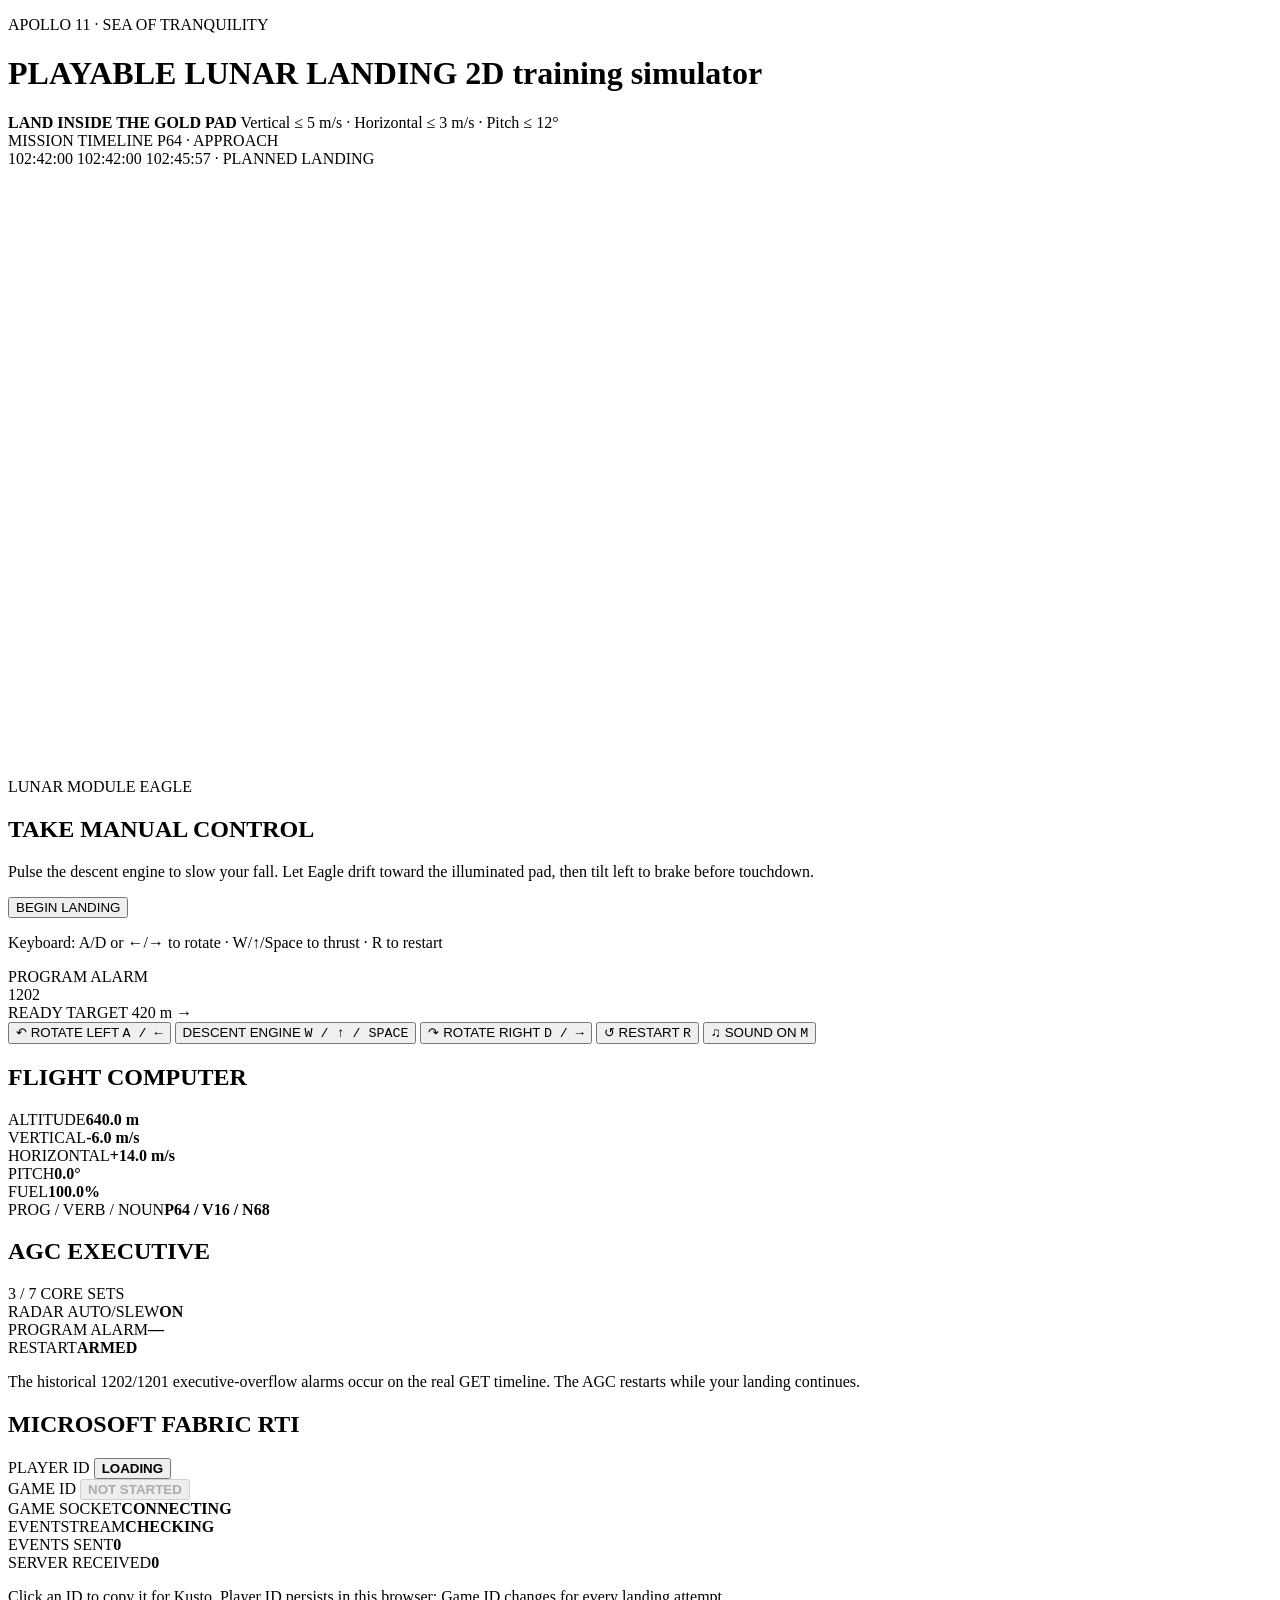
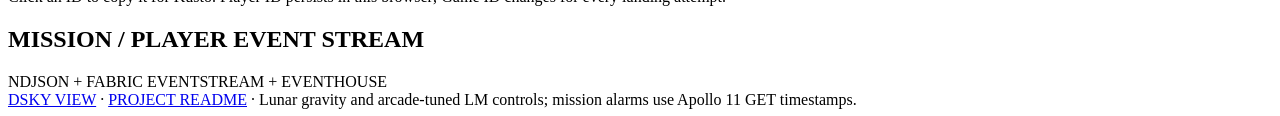
==== lander-2d/index.html @ c5b8b2ea "implementing the flying" ====
<!DOCTYPE html>
<html lang="en">
<head>
<meta charset="UTF-8" />
<meta name="viewport" content="width=device-width, initial-scale=1" />
<title>Apollo 11 — Playable Lunar Landing Simulator</title>
<link rel="stylesheet" href="/lander/style.css" />
</head>
<body>
  <main class="wrap">
    <header class="page-header">
      <div>
        <p class="eyebrow">APOLLO 11 · SEA OF TRANQUILITY</p>
        <h1>PLAYABLE LUNAR LANDING <span>2D training simulator</span></h1>
      </div>
      <div class="objective">
        <strong>LAND INSIDE THE GOLD PAD</strong>
        <span>Vertical ≤ 5 m/s · Horizontal ≤ 3 m/s · Pitch ≤ 12°</span>
      </div>
    </header>

    <section class="timeline" aria-label="Apollo 11 approach timeline">
      <div class="timeline-heading">
        <span>MISSION TIMELINE</span>
        <span id="game-phase">P64 · APPROACH</span>
      </div>
      <div class="timeline-track">
        <div id="timeline-fill" class="timeline-fill"></div>
        <div id="timeline-needle" class="timeline-needle"></div>
        <div id="timeline-markers" class="timeline-markers"></div>
      </div>
      <div class="timeline-labels">
        <span id="get-start">102:42:00</span>
        <span id="get-clock" class="get-clock">102:42:00</span>
        <span id="get-end">102:45:57 · PLANNED LANDING</span>
      </div>
    </section>

    <section class="stage" aria-label="Playable two-dimensional lunar landing scene">
      <canvas id="scene" width="1100" height="590"></canvas>

      <div id="game-overlay" class="game-overlay">
        <div class="overlay-panel">
          <p id="overlay-kicker" class="overlay-kicker">LUNAR MODULE EAGLE</p>
          <h2 id="overlay-title">TAKE MANUAL CONTROL</h2>
          <p id="overlay-copy">
            Pulse the descent engine to slow your fall. Let Eagle drift toward the
            illuminated pad, then tilt left to brake before touchdown.
          </p>
          <button id="start-button" class="primary-button" type="button">BEGIN LANDING</button>
          <p class="overlay-hint">Keyboard: A/D or ←/→ to rotate · W/↑/Space to thrust · R to restart</p>
        </div>
      </div>

      <div id="alarm-flash" class="alarm-flash hidden" role="alert">
        <div class="alarm-label">PROGRAM ALARM</div>
        <div class="alarm-flash-code" id="alarm-flash-code">1202</div>
        <div class="alarm-flash-note" id="alarm-flash-note"></div>
      </div>

      <div class="stage-status">
        <span id="game-state-badge" class="status-badge">READY</span>
        <span id="target-bearing">TARGET 420 m →</span>
      </div>
    </section>

    <section class="controls" aria-label="Lander controls">
      <button class="control-button rotate" data-control="left" type="button" aria-label="Rotate left">
        <span class="control-icon">↶</span>
        <span>ROTATE LEFT</span>
        <kbd>A / ←</kbd>
      </button>
      <button class="control-button thrust" data-control="thrust" type="button" aria-label="Fire descent engine">
        <span class="engine-light"></span>
        <span>DESCENT ENGINE</span>
        <kbd>W / ↑ / SPACE</kbd>
      </button>
      <button class="control-button rotate" data-control="right" type="button" aria-label="Rotate right">
        <span class="control-icon">↷</span>
        <span>ROTATE RIGHT</span>
        <kbd>D / →</kbd>
      </button>
      <button id="restart-button" class="control-button restart" type="button" aria-label="Restart mission">
        <span class="control-icon">↺</span>
        <span>RESTART</span>
        <kbd>R</kbd>
      </button>
      <button id="sound-button" class="control-button sound active" type="button" aria-label="Mute background audio" aria-pressed="true">
        <span id="sound-icon" class="control-icon">♫</span>
        <span id="sound-label">SOUND ON</span>
        <kbd>M</kbd>
      </button>
    </section>

    <section class="hud">
      <article class="hud-card">
        <h2>FLIGHT COMPUTER</h2>
        <div class="readout-grid">
          <div><span>ALTITUDE</span><b id="hud-alt">640.0 m</b></div>
          <div><span>VERTICAL</span><b id="hud-vspd">-6.0 m/s</b></div>
          <div><span>HORIZONTAL</span><b id="hud-hspd">+14.0 m/s</b></div>
          <div><span>PITCH</span><b id="hud-pitch">0.0°</b></div>
          <div><span>FUEL</span><b id="hud-fuel">100.0%</b></div>
          <div><span>PROG / VERB / NOUN</span><b id="hud-pvn">P64 / V16 / N68</b></div>
        </div>
        <div class="fuel-meter" aria-label="Descent stage fuel">
          <div id="fuel-fill" class="fuel-fill"></div>
        </div>
      </article>

      <article class="hud-card">
        <h2>AGC EXECUTIVE</h2>
        <div class="meter"><div id="core-fill" class="meter-fill"></div></div>
        <div class="meter-label"><span id="core-count">3</span> / <span id="core-max">7</span> CORE SETS</div>
        <div class="hud-row"><span>RADAR AUTO/SLEW</span><b id="hud-radar" class="warning">ON</b></div>
        <div class="hud-row"><span>PROGRAM ALARM</span><b id="hud-alarm">—</b></div>
        <div class="hud-row"><span>RESTART</span><b id="hud-restart">ARMED</b></div>
        <p class="hint">The historical 1202/1201 executive-overflow alarms occur on the real GET timeline. The AGC restarts while your landing continues.</p>
      </article>

      <article class="hud-card">
        <h2>MICROSOFT FABRIC RTI</h2>
        <div class="hud-row">
          <span>PLAYER ID</span>
          <button id="player-id-button" class="id-button" type="button" title="Copy full Player ID">
            <b id="hud-player-id">LOADING</b>
          </button>
        </div>
        <div class="hud-row">
          <span>GAME ID</span>
          <button id="game-id-button" class="id-button" type="button" title="Copy full Game ID" disabled>
            <b id="hud-game-id">NOT STARTED</b>
          </button>
        </div>
        <div class="hud-row"><span>GAME SOCKET</span><b id="conn-status">CONNECTING</b></div>
        <div class="hud-row"><span>EVENTSTREAM</span><b id="hud-fabric">CHECKING</b></div>
        <div class="hud-row"><span>EVENTS SENT</span><b id="hud-events-sent">0</b></div>
        <div class="hud-row"><span>SERVER RECEIVED</span><b id="hud-server-received">0</b></div>
        <p class="hint">Click an ID to copy it for Kusto. Player ID persists in this browser; Game ID changes for every landing attempt.</p>
      </article>
    </section>

    <section class="telemetry-panel">
      <div class="telemetry-heading">
        <h2>MISSION / PLAYER EVENT STREAM</h2>
        <span>NDJSON + FABRIC EVENTSTREAM + EVENTHOUSE</span>
      </div>
      <div id="event-log" class="event-log" aria-live="polite"></div>
    </section>

    <footer>
      <a href="/">DSKY VIEW</a>
      <span>·</span>
      <a href="/README.md">PROJECT README</a>
      <span>·</span>
      <span>Lunar gravity and arcade-tuned LM controls; mission alarms use Apollo 11 GET timestamps.</span>
    </footer>
  </main>
  <audio id="background-audio" src="/audio/WhatAldrinSaw.mp3" loop preload="auto"></audio>
  <script src="/lander/app.js"></script>
</body>
</html>
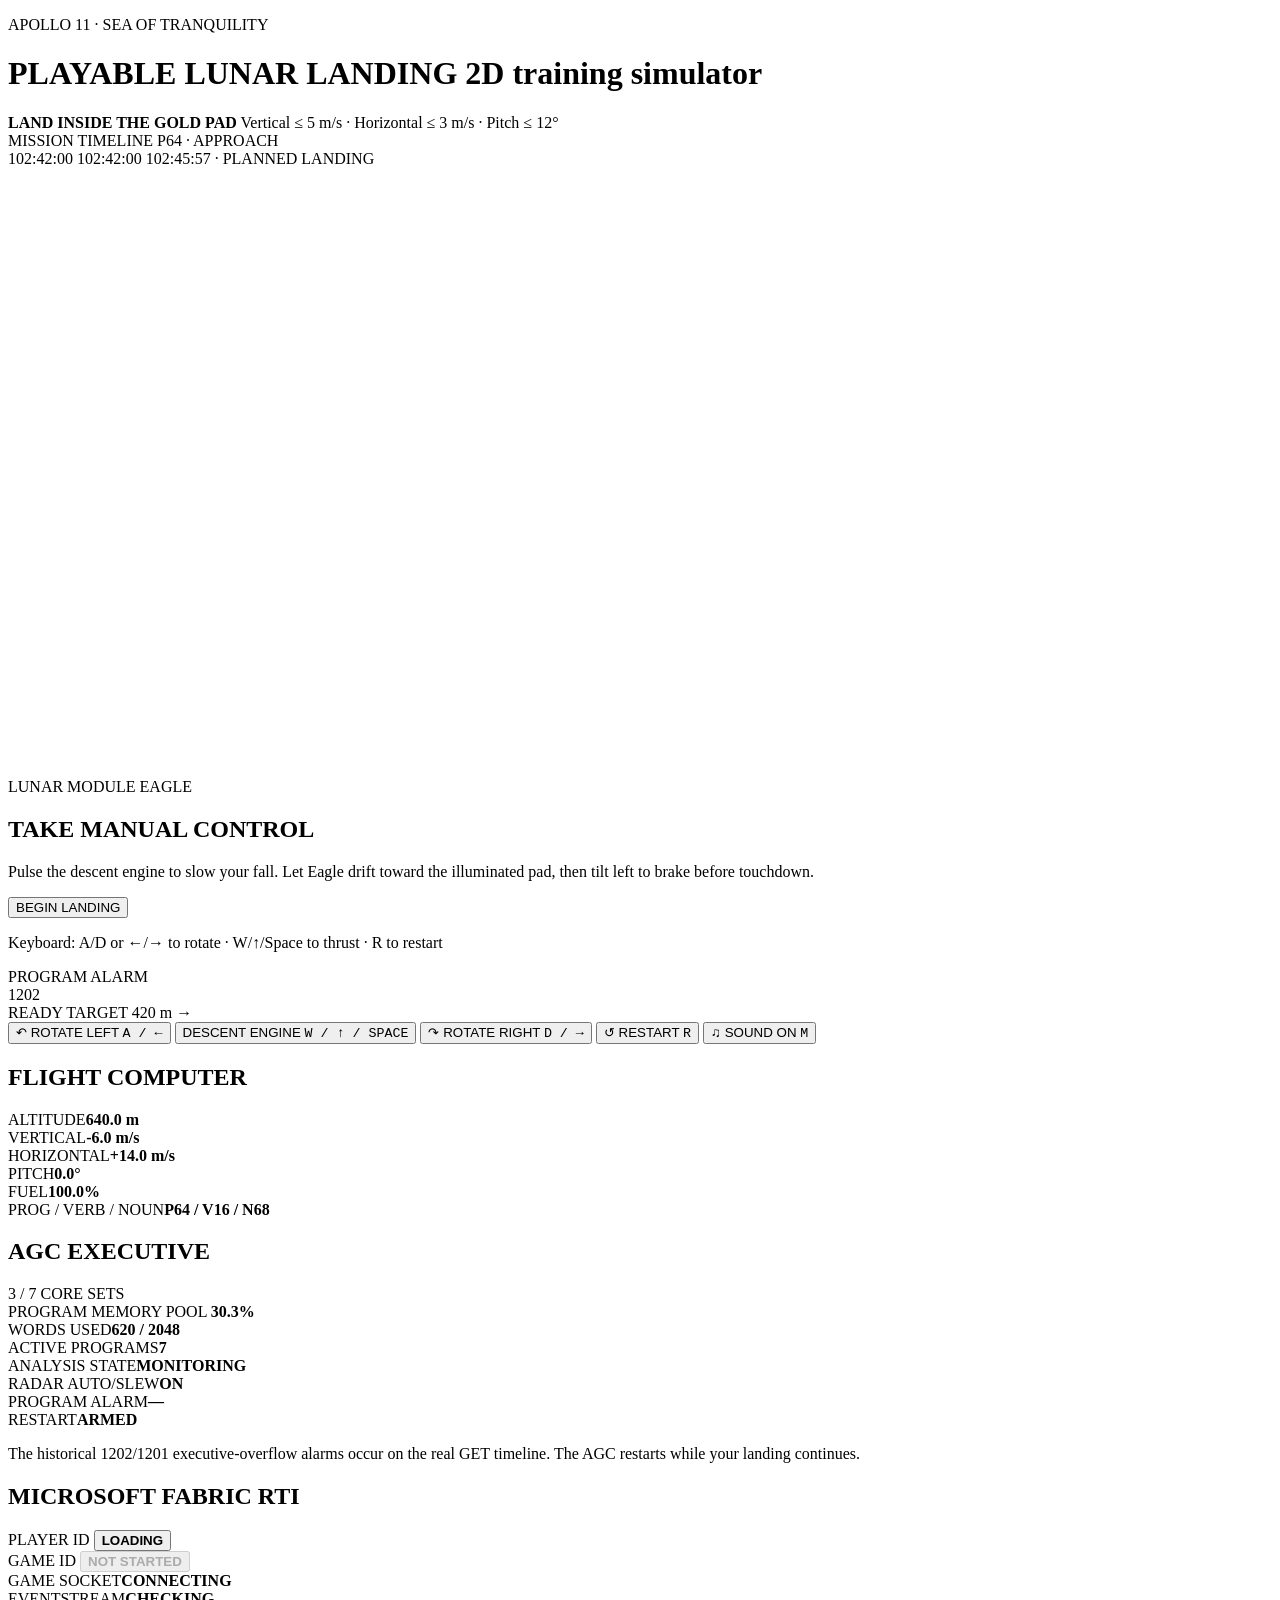
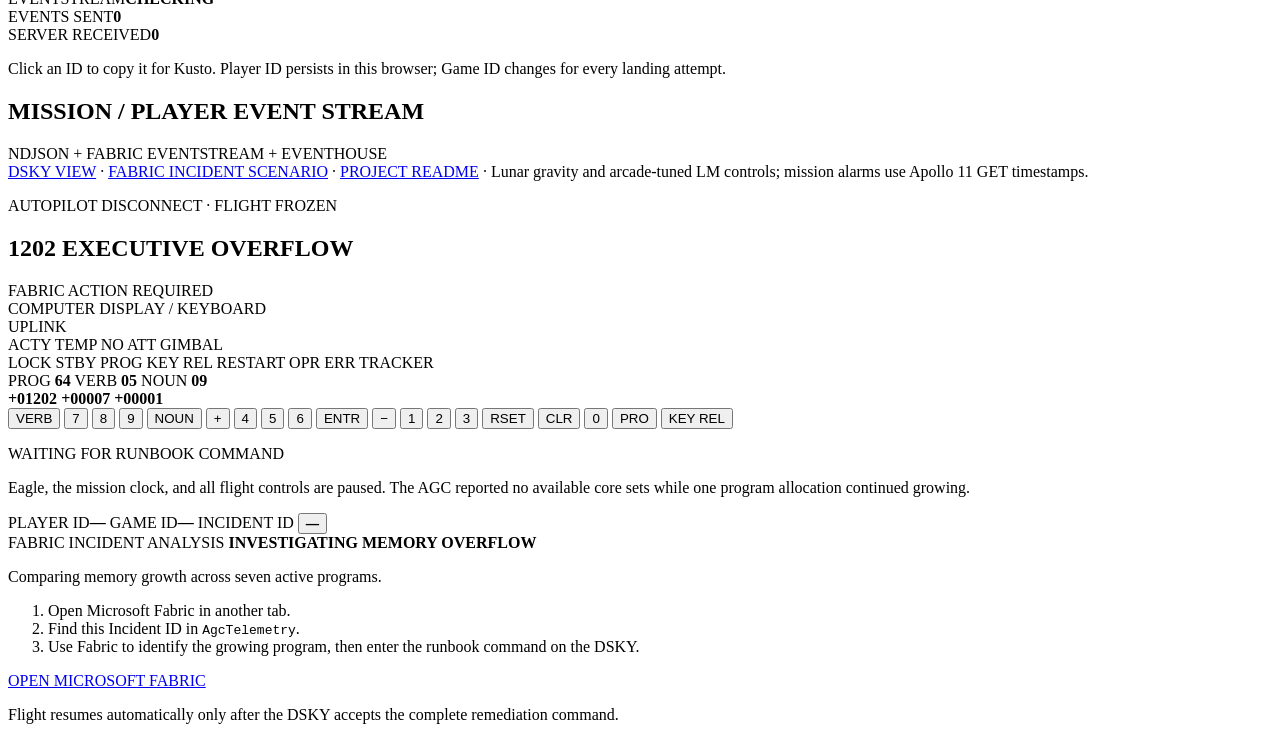
==== commit 62f2f3d7: "different sounds, keyboard works" ====
--- a/lander-2d/index.html
+++ b/lander-2d/index.html
@@ -10,12 +10,12 @@
   <main class="wrap">
     <header class="page-header">
       <div>
-        <p class="eyebrow">APOLLO 11 · SEA OF TRANQUILITY</p>
-        <h1>PLAYABLE LUNAR LANDING <span>2D training simulator</span></h1>
+        <p id="page-eyebrow" class="eyebrow">APOLLO 11 · SEA OF TRANQUILITY</p>
+        <h1 id="page-title">PLAYABLE LUNAR LANDING <span>2D training simulator</span></h1>
       </div>
       <div class="objective">
-        <strong>LAND INSIDE THE GOLD PAD</strong>
-        <span>Vertical ≤ 5 m/s · Horizontal ≤ 3 m/s · Pitch ≤ 12°</span>
+        <strong id="objective-title">LAND INSIDE THE GOLD PAD</strong>
+        <span id="objective-copy">Vertical ≤ 5 m/s · Horizontal ≤ 3 m/s · Pitch ≤ 12°</span>
       </div>
     </header>
 
@@ -53,7 +53,7 @@
       </div>
 
       <div id="alarm-flash" class="alarm-flash hidden" role="alert">
-        <div class="alarm-label">PROGRAM ALARM</div>
+        <div id="alarm-label" class="alarm-label">PROGRAM ALARM</div>
         <div class="alarm-flash-code" id="alarm-flash-code">1202</div>
         <div class="alarm-flash-note" id="alarm-flash-note"></div>
       </div>
@@ -112,10 +112,20 @@
         <h2>AGC EXECUTIVE</h2>
         <div class="meter"><div id="core-fill" class="meter-fill"></div></div>
         <div class="meter-label"><span id="core-count">3</span> / <span id="core-max">7</span> CORE SETS</div>
-        <div class="hud-row"><span>RADAR AUTO/SLEW</span><b id="hud-radar" class="warning">ON</b></div>
+        <div id="memory-panel" class="incident-memory-panel hidden">
+          <div class="memory-heading">
+            <span>PROGRAM MEMORY POOL</span>
+            <b id="memory-percent">30.3%</b>
+          </div>
+          <div class="memory-meter"><div id="memory-fill" class="memory-fill"></div></div>
+          <div class="hud-row"><span>WORDS USED</span><b id="memory-words">620 / 2048</b></div>
+          <div class="hud-row"><span>ACTIVE PROGRAMS</span><b>7</b></div>
+          <div class="hud-row"><span>ANALYSIS STATE</span><b id="agent-hud-state">MONITORING</b></div>
+        </div>
+        <div class="hud-row"><span id="radar-label">RADAR AUTO/SLEW</span><b id="hud-radar" class="warning">ON</b></div>
         <div class="hud-row"><span>PROGRAM ALARM</span><b id="hud-alarm">—</b></div>
         <div class="hud-row"><span>RESTART</span><b id="hud-restart">ARMED</b></div>
-        <p class="hint">The historical 1202/1201 executive-overflow alarms occur on the real GET timeline. The AGC restarts while your landing continues.</p>
+        <p id="agc-hint" class="hint">The historical 1202/1201 executive-overflow alarms occur on the real GET timeline. The AGC restarts while your landing continues.</p>
       </article>
 
       <article class="hud-card">
@@ -151,12 +161,115 @@
     <footer>
       <a href="/">DSKY VIEW</a>
       <span>·</span>
+      <a id="scenario-link" href="/apollo-lander">FABRIC INCIDENT SCENARIO</a>
+      <span>·</span>
       <a href="/README.md">PROJECT README</a>
       <span>·</span>
       <span>Lunar gravity and arcade-tuned LM controls; mission alarms use Apollo 11 GET timestamps.</span>
     </footer>
   </main>
-  <audio id="background-audio" src="/audio/WhatAldrinSaw.mp3" loop preload="auto"></audio>
+
+  <section id="incident-modal" class="incident-modal hidden" role="dialog" aria-modal="true" aria-labelledby="incident-title">
+    <div class="incident-dialog">
+      <header class="incident-header">
+        <div>
+          <p class="incident-kicker">AUTOPILOT DISCONNECT · FLIGHT FROZEN</p>
+          <h2 id="incident-title">1202 EXECUTIVE OVERFLOW</h2>
+        </div>
+        <span class="incident-status">FABRIC ACTION REQUIRED</span>
+      </header>
+
+      <div class="incident-layout">
+        <section class="incident-dsky" aria-label="Apollo Guidance Computer DSKY alarm display">
+          <div class="incident-dsky-name">COMPUTER DISPLAY / KEYBOARD</div>
+          <div class="incident-dsky-instruments">
+            <div class="incident-lamps">
+              <span>UPLINK<br>ACTY</span>
+              <span>TEMP</span>
+              <span>NO ATT</span>
+              <span>GIMBAL<br>LOCK</span>
+              <span>STBY</span>
+              <span class="lit danger">PROG</span>
+              <span>KEY REL</span>
+              <span class="lit restart">RESTART</span>
+              <span id="incident-lamp-oprerr">OPR ERR</span>
+              <span>TRACKER</span>
+            </div>
+            <div class="incident-display">
+              <div class="incident-codes">
+                <span>PROG <b id="incident-prog">64</b></span>
+                <span>VERB <b id="incident-verb">05</b></span>
+                <span>NOUN <b id="incident-noun">09</b></span>
+              </div>
+              <div class="incident-registers">
+                <b id="incident-r1">+01202</b>
+                <b id="incident-r2">+00007</b>
+                <b id="incident-r3">+00001</b>
+              </div>
+            </div>
+          </div>
+          <div class="incident-keypad" aria-label="Interactive DSKY keypad">
+            <button type="button" data-dsky-key="VERB">VERB</button>
+            <button type="button" data-dsky-key="7">7</button>
+            <button type="button" data-dsky-key="8">8</button>
+            <button type="button" data-dsky-key="9">9</button>
+            <button type="button" data-dsky-key="NOUN">NOUN</button>
+            <button type="button" data-dsky-key="+">+</button>
+            <button type="button" data-dsky-key="4">4</button>
+            <button type="button" data-dsky-key="5">5</button>
+            <button type="button" data-dsky-key="6">6</button>
+            <button type="button" data-dsky-key="ENTR">ENTR</button>
+            <button type="button" data-dsky-key="-">−</button>
+            <button type="button" data-dsky-key="1">1</button>
+            <button type="button" data-dsky-key="2">2</button>
+            <button type="button" data-dsky-key="3">3</button>
+            <button type="button" data-dsky-key="RSET">RSET</button>
+            <button type="button" data-dsky-key="CLR">CLR</button>
+            <button type="button" data-dsky-key="0">0</button>
+            <button type="button" data-dsky-key="PRO">PRO</button>
+            <button type="button" data-dsky-key="KEY REL">KEY REL</button>
+          </div>
+          <p id="incident-command-status" class="incident-command-status">WAITING FOR RUNBOOK COMMAND</p>
+        </section>
+
+        <section class="incident-action">
+          <p class="incident-copy">
+            Eagle, the mission clock, and all flight controls are paused. The
+            AGC reported no available core sets while one program allocation
+            continued growing.
+          </p>
+          <div class="incident-id-grid">
+            <span>PLAYER ID</span><b id="incident-player-id">—</b>
+            <span>GAME ID</span><b id="incident-game-id">—</b>
+            <span>INCIDENT ID</span>
+            <button id="incident-id-button" class="incident-id-button" type="button" title="Copy full Incident ID">
+              <b id="incident-id">—</b>
+            </button>
+          </div>
+          <div class="operations-agent-panel">
+            <span>FABRIC INCIDENT ANALYSIS</span>
+            <strong id="operations-agent-state">INVESTIGATING MEMORY OVERFLOW</strong>
+            <p id="operations-agent-action">Comparing memory growth across seven active programs.</p>
+          </div>
+          <ol class="incident-steps">
+            <li>Open Microsoft Fabric in another tab.</li>
+            <li>Find this Incident ID in <code>AgcTelemetry</code>.</li>
+            <li>Use Fabric to identify the growing program, then enter the runbook command on the DSKY.</li>
+          </ol>
+          <div class="incident-actions">
+            <a class="fabric-button" href="https://app.fabric.microsoft.com/" target="_blank" rel="noopener">OPEN MICROSOFT FABRIC</a>
+          </div>
+          <p class="incident-placeholder">
+            Flight resumes automatically only after the DSKY accepts the
+            complete remediation command.
+          </p>
+        </section>
+      </div>
+    </div>
+  </section>
+
+  <audio id="background-audio" src="/audio/descent.mp3" loop preload="auto"></audio>
+  <audio id="outcome-audio" src="/audio/landed.mp3" preload="auto"></audio>
   <script src="/lander/app.js"></script>
 </body>
 </html>
